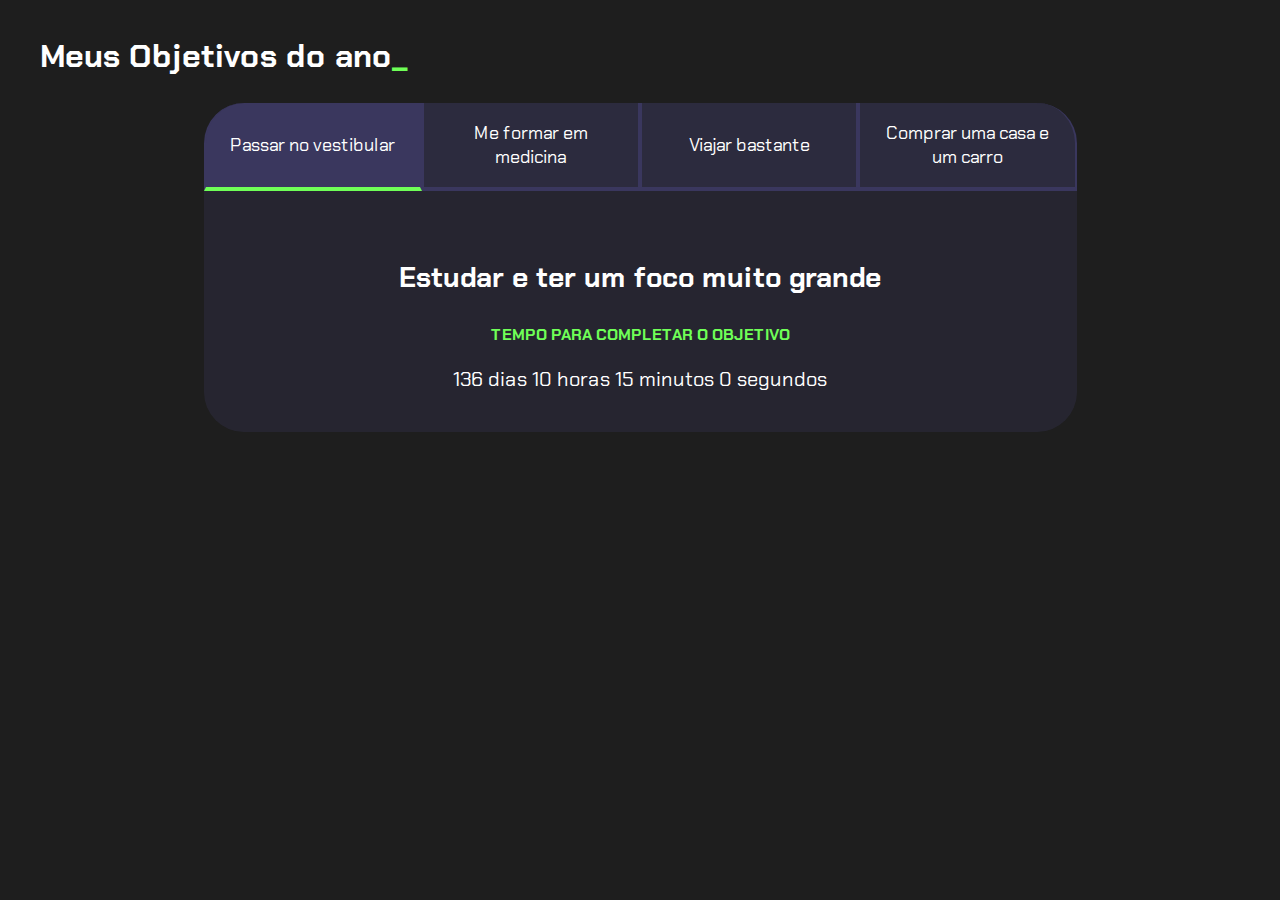
==== index.html @ 3718a4dc "Add files via upload" ====
<!DOCTYPE html>
<html lang="pt-br">
<head>
    <meta charset="UTF-8">
    <meta name="viewport" content="width=device-width, initial-scale=1.0">
    <title>Meus objetivos do ano</title>
    <link rel="stylesheet" href="style.css">
</head>
<body>
    <section class="conteudo-principal">
        <h2 class="titulo-principal">Meus Objetivos do ano<span>_</span></h2>
        <div class="conteudo">
        <div class="botoes">
            <button class="botao ativo">Passar no vestibular</button>
            <button class="botao">Me formar em medicina</button>
            <button class="botao">Viajar bastante</button>
            <button class="botao">Comprar uma casa e um carro</button>
        </div>
        <div class="abas-textos">
            <div class="aba-conteudo ativo">
                <h3 class="aba-conteudo-titulo-principal">Estudar e ter um foco muito grande</h3>
                <h4 class="aba-conteudo-titulo-secundario">Tempo para completar o objetivo</h4>
                <div class="contador"></div>
            </div>
            <div class="aba-conteudo">
                <h3 class="aba-conteudo-titulo-principal">Ter força de vontade</h3>
                <h4 class="aba-conteudo-titulo-secundario">Tempo para completar o objetivo</h4>
                <div class="contador"></div>
            </div>
            <div class="aba-conteudo">
                <h3 class="aba-conteudo-titulo-principal">Planejar viagens com antecedencia</h3>
                <h4 class="aba-conteudo-titulo-secundario">Tempo para completar o objetivo</h4>
                <div class="contador"></div>
            </div>
            <div class="aba-conteudo">
                <h3 class="aba-conteudo-titulo-principal">Trabalhar muito </h3>
                <h4 class="aba-conteudo-titulo-secundario">Tempo para completar o objetivo</h4>
                <div class="contador"></div>
            </div>
        </div>
    </div>
    </section>
    <script src="main.js"></script>
</body>
</html>
---- style.css ----
@import url('https://fonts.googleapis.com/css2?family=Chakra+Petch:wght@400;700&display=swap');

:root {
    --cor-de-fundo: #1E1E1E;
    --verde: #6FFF57;
    --branco: #FFFFFF;
    --botao-ativo: #3A375E;
    --botao-inativo: rgba(58, 55, 94, 0.5);
    --texto-fundo: rgba(58, 55, 94, 0.3);
}

body {
    background-color: var(--cor-de-fundo);
    color: var(--branco);
    font-family: 'Chakra Petch', sans-serif;
}


.conteudo-principal {
    display: flex;
    flex-direction: column;
    justify-content: center;
    align-items: center;
    max-width: 1200px;
    width: 100%;
    margin: 0 auto;
}

.titulo-principal {
    text-align: left;
    width: 100%;
    font-size: 32px;
}

.titulo-principal span {
    color: var(--verde);
}


.botao {
    font-family: 'Chakra Petch', sans-serif;
    background-color: var(--botao-inativo);
    color: var(--branco);
    display: flex;
    justify-content: center;
    padding: 1em;
    font-size: 18px;
    align-items: center;
    width: 100%;
    border-bottom: 4px solid var(--botao-ativo);
    border-left: 2px solid var(--botao-ativo);
    border-right: 2px solid var(--botao-ativo);
    border-top: none;
}

.botao:first-child {
    border-radius: 40px 40px 0 0;
}

.botoes {
    display: block;
}

.botao.ativo{
    background-color: var(--botao-ativo);
    border-bottom: 4px solid var(--verde);
}

.abas-textos{
    background-color: var(--texto-fundo);
    padding: 40px;
    border-radius: 0 0 40px 40px;
}
.aba-conteudo.ativo{
    display:block;
}

.aba-conteudo{
    display: none;
}

.aba-conteudo-titulo-principal{
    font-size: 28px;
    text-align: center;
}
.aba-conteudo-titulo-secundario{
    text-align: center;
    color: var(--verde);
    text-transform: uppercase;
}
.contador{
    font-size: 20px;
    text-align: center;
}

@media screen and (min-width: 768px) {
    .botoes {
        display: flex;
    }

    .botao:first-child {
        border-radius: 40px 0 0 0;
    }

    .botao:last-child {
        border-radius: 0 40px 0 0;
    }
}
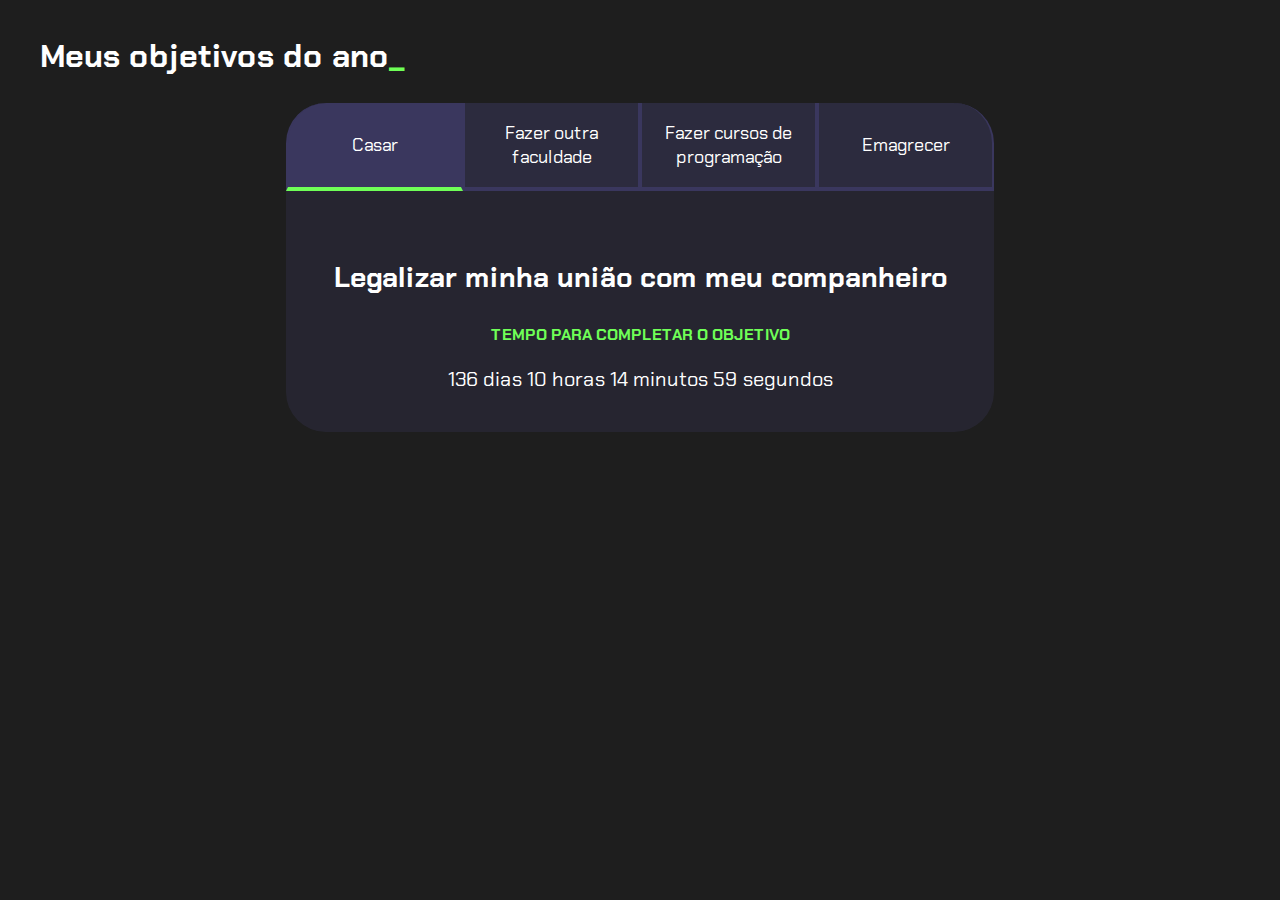
==== commit d770a4d4: "html" ====
--- a/index.html
+++ b/index.html
@@ -1,45 +1,116 @@
 <!DOCTYPE html>
 <html lang="pt-br">
+
 <head>
     <meta charset="UTF-8">
     <meta name="viewport" content="width=device-width, initial-scale=1.0">
     <title>Meus objetivos do ano</title>
     <link rel="stylesheet" href="style.css">
 </head>
+
 <body>
     <section class="conteudo-principal">
-        <h2 class="titulo-principal">Meus Objetivos do ano<span>_</span></h2>
+        <h2 class="titulo-principal">Meus objetivos do ano<span>_</span></h2>
         <div class="conteudo">
-        <div class="botoes">
-            <button class="botao ativo">Passar no vestibular</button>
-            <button class="botao">Me formar em medicina</button>
-            <button class="botao">Viajar bastante</button>
-            <button class="botao">Comprar uma casa e um carro</button>
-        </div>
-        <div class="abas-textos">
-            <div class="aba-conteudo ativo">
-                <h3 class="aba-conteudo-titulo-principal">Estudar e ter um foco muito grande</h3>
-                <h4 class="aba-conteudo-titulo-secundario">Tempo para completar o objetivo</h4>
-                <div class="contador"></div>
+            <div class="botoes">
+                <button class="botao ativo">Casar</button>
+                <button class="botao">Fazer outra faculdade</button>
+                <button class="botao">Fazer cursos de programação</button>
+                <button class="botao">Emagrecer</button>
             </div>
-            <div class="aba-conteudo">
-                <h3 class="aba-conteudo-titulo-principal">Ter força de vontade</h3>
-                <h4 class="aba-conteudo-titulo-secundario">Tempo para completar o objetivo</h4>
-                <div class="contador"></div>
-            </div>
-            <div class="aba-conteudo">
-                <h3 class="aba-conteudo-titulo-principal">Planejar viagens com antecedencia</h3>
-                <h4 class="aba-conteudo-titulo-secundario">Tempo para completar o objetivo</h4>
-                <div class="contador"></div>
-            </div>
-            <div class="aba-conteudo">
-                <h3 class="aba-conteudo-titulo-principal">Trabalhar muito </h3>
-                <h4 class="aba-conteudo-titulo-secundario">Tempo para completar o objetivo</h4>
-                <div class="contador"></div>
+            <div class="abas-textos">
+                <div class="aba-conteudo ativo">
+                    <h3 class="aba-conteudo-titulo-principal">Legalizar minha união com meu companheiro</h3>
+                    <h4 class="aba-conteudo-titulo-secundario">Tempo para completar o objetivo</h4>
+                    <div class="contador">
+                        <div class="contador-digito">
+                            <p class="contador-digito-numero" id="dias0"></p>
+                            <p class="contador-digito-texto">dias</p>
+                        </div>
+                        <div class="contador-digito">
+                            <p class="contador-digito-numero" id="horas0"></p>
+                            <p class="contador-digito-texto">horas</p>
+                        </div>
+                        <div class="contador-digito">
+                            <p class="contador-digito-numero" id="min0"></p>
+                            <p class="contador-digito-texto">min</p>
+                        </div>
+                        <div class="contador-digito">
+                            <p class="contador-digito-numero" id="seg0"></p>
+                            <p class="contador-digito-texto">seg</p>
+                        </div>
+                    </div>
+                </div>
+                <div class="aba-conteudo">
+                    <h3 class="aba-conteudo-titulo-principal">Agregar meu conhecimento</h3>
+                    <h4 class="aba-conteudo-titulo-secundario">Tempo para completar o objetivo</h4>
+                    <div class="contador">
+                        <div class="contador-digito">
+                            <p class="contador-digito-numero" id="dias1"></p>
+                            <p class="contador-digito-texto">dias</p>
+                        </div>
+                        <div class="contador-digito">
+                            <p class="contador-digito-numero" id="horas1"></p>
+                            <p class="contador-digito-texto">horas</p>
+                        </div>
+                        <div class="contador-digito">
+                            <p class="contador-digito-numero" id="min1"></p>
+                            <p class="contador-digito-texto">min</p>
+                        </div>
+                        <div class="contador-digito">
+                            <p class="contador-digito-numero" id="seg1"></p>
+                            <p class="contador-digito-texto">seg</p>
+                        </div>
+                    </div>
+                </div>
+                <div class="aba-conteudo">
+                    <h3 class="aba-conteudo-titulo-principal">Melhorar meu desempenho como professora</h3>
+                    <h4 class="aba-conteudo-titulo-secundario">Tempo para completar o objetivo</h4>
+                    <div class="contador">
+                        <div class="contador-digito">
+                            <p class="contador-digito-numero" id="dias2"></p>
+                            <p class="contador-digito-texto">dias</p>
+                        </div>
+                        <div class="contador-digito">
+                            <p class="contador-digito-numero" id="horas2"></p>
+                            <p class="contador-digito-texto">horas</p>
+                        </div>
+                        <div class="contador-digito">
+                            <p class="contador-digito-numero" id="min2"></p>
+                            <p class="contador-digito-texto">min</p>
+                        </div>
+                        <div class="contador-digito">
+                            <p class="contador-digito-numero" id="seg2"></p>
+                            <p class="contador-digito-texto">seg</p>
+                        </div>
+                    </div>
+                </div>
+                <div class="aba-conteudo">
+                    <h3 class="aba-conteudo-titulo-principal">Saúde, disposição e auto estima.</h3>
+                    <h4 class="aba-conteudo-titulo-secundario">Tempo para completar o objetivo</h4>
+                    <div class="contador">
+                        <div class="contador-digito">
+                            <p class="contador-digito-numero" id="dias3"></p>
+                            <p class="contador-digito-texto">dias</p>
+                        </div>
+                        <div class="contador-digito">
+                            <p class="contador-digito-numero" id="horas3"></p>
+                            <p class="contador-digito-texto">horas</p>
+                        </div>
+                        <div class="contador-digito">
+                            <p class="contador-digito-numero" id="min3"></p>
+                            <p class="contador-digito-texto">min</p>
+                        </div>
+                        <div class="contador-digito">
+                            <p class="contador-digito-numero" id="seg3"></p>
+                            <p class="contador-digito-texto">seg</p>
+                        </div>
+                    </div>
+                </div>
             </div>
         </div>
-    </div>
     </section>
     <script src="main.js"></script>
 </body>
+
 </html>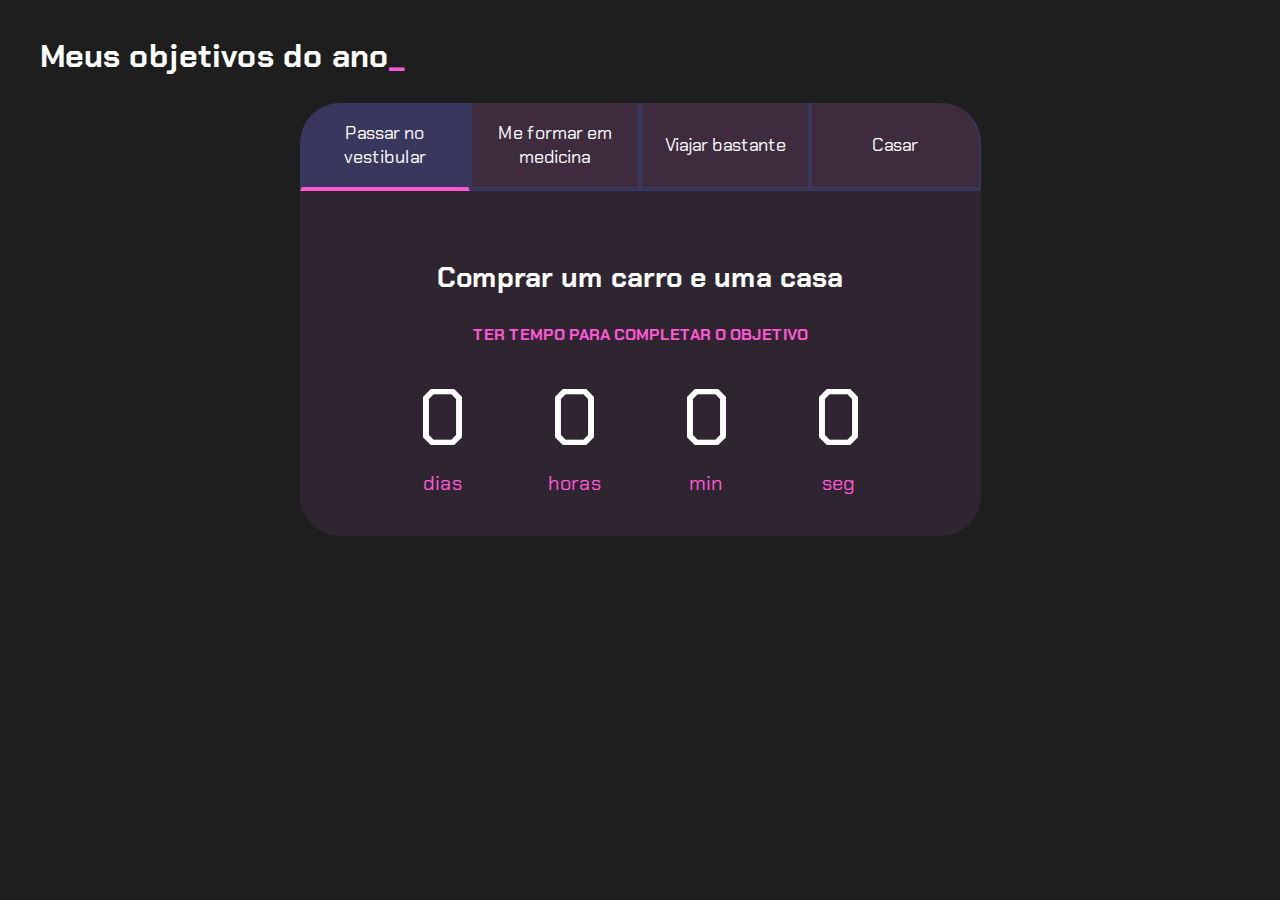
==== commit b71f5f67: "html" ====
--- a/index.html
+++ b/index.html
@@ -13,15 +13,15 @@
         <h2 class="titulo-principal">Meus objetivos do ano<span>_</span></h2>
         <div class="conteudo">
             <div class="botoes">
-                <button class="botao ativo">Casar</button>
-                <button class="botao">Fazer outra faculdade</button>
-                <button class="botao">Fazer cursos de programação</button>
-                <button class="botao">Emagrecer</button>
+                <button class="botao ativo">Passar no vestibular</button>
+                <button class="botao">Me formar em medicina</button>
+                <button class="botao">Viajar bastante</button>
+                <button class="botao">Casar</button>
             </div>
             <div class="abas-textos">
                 <div class="aba-conteudo ativo">
-                    <h3 class="aba-conteudo-titulo-principal">Legalizar minha união com meu companheiro</h3>
-                    <h4 class="aba-conteudo-titulo-secundario">Tempo para completar o objetivo</h4>
+                    <h3 class="aba-conteudo-titulo-principal">Comprar um carro e uma casa</h3>
+                    <h4 class="aba-conteudo-titulo-secundario">Ter tempo para completar o objetivo</h4>
                     <div class="contador">
                         <div class="contador-digito">
                             <p class="contador-digito-numero" id="dias0"></p>
@@ -64,7 +64,7 @@
                     </div>
                 </div>
                 <div class="aba-conteudo">
-                    <h3 class="aba-conteudo-titulo-principal">Melhorar meu desempenho como professora</h3>
+                    <h3 class="aba-conteudo-titulo-principal">Estudar e ter um foco grande</h3>
                     <h4 class="aba-conteudo-titulo-secundario">Tempo para completar o objetivo</h4>
                     <div class="contador">
                         <div class="contador-digito">
@@ -86,7 +86,7 @@
                     </div>
                 </div>
                 <div class="aba-conteudo">
-                    <h3 class="aba-conteudo-titulo-principal">Saúde, disposição e auto estima.</h3>
+                    <h3 class="aba-conteudo-titulo-principal">Planejar viagens com antecedencia </h3>
                     <h4 class="aba-conteudo-titulo-secundario">Tempo para completar o objetivo</h4>
                     <div class="contador">
                         <div class="contador-digito">
--- a/style.css
+++ b/style.css
@@ -2,11 +2,11 @@
 
 :root {
     --cor-de-fundo: #1E1E1E;
-    --verde: #6FFF57;
+    --verde: #ff57d5;
     --branco: #FFFFFF;
     --botao-ativo: #3A375E;
-    --botao-inativo: rgba(58, 55, 94, 0.5);
-    --texto-fundo: rgba(58, 55, 94, 0.3);
+    --botao-inativo: rgba(94, 55, 94, 0.5);
+    --texto-fundo: rgba(85, 55, 94, 0.3);
 }
 
 body {
@@ -88,9 +88,29 @@
     color: var(--verde);
     text-transform: uppercase;
 }
+
 .contador{
+    display:flex;
+    justify-content: center;
+    flex-wrap: wrap;
+}
+.contador-digito{
+    padding: 0 16px;
+    text-align: center;
+    min-width: 100px;
+}
+
+.contador-digito-numero{
+    font-size: 80px;
+    margin: 0;
+
+}
+
+.contador-digito-texto{
+    color: var(--verde);
     font-size: 20px;
-    text-align: center;
+    margin: 0;
+
 }
 
 @media screen and (min-width: 768px) {
@@ -105,4 +125,4 @@
     .botao:last-child {
         border-radius: 0 40px 0 0;
     }
-}
+}